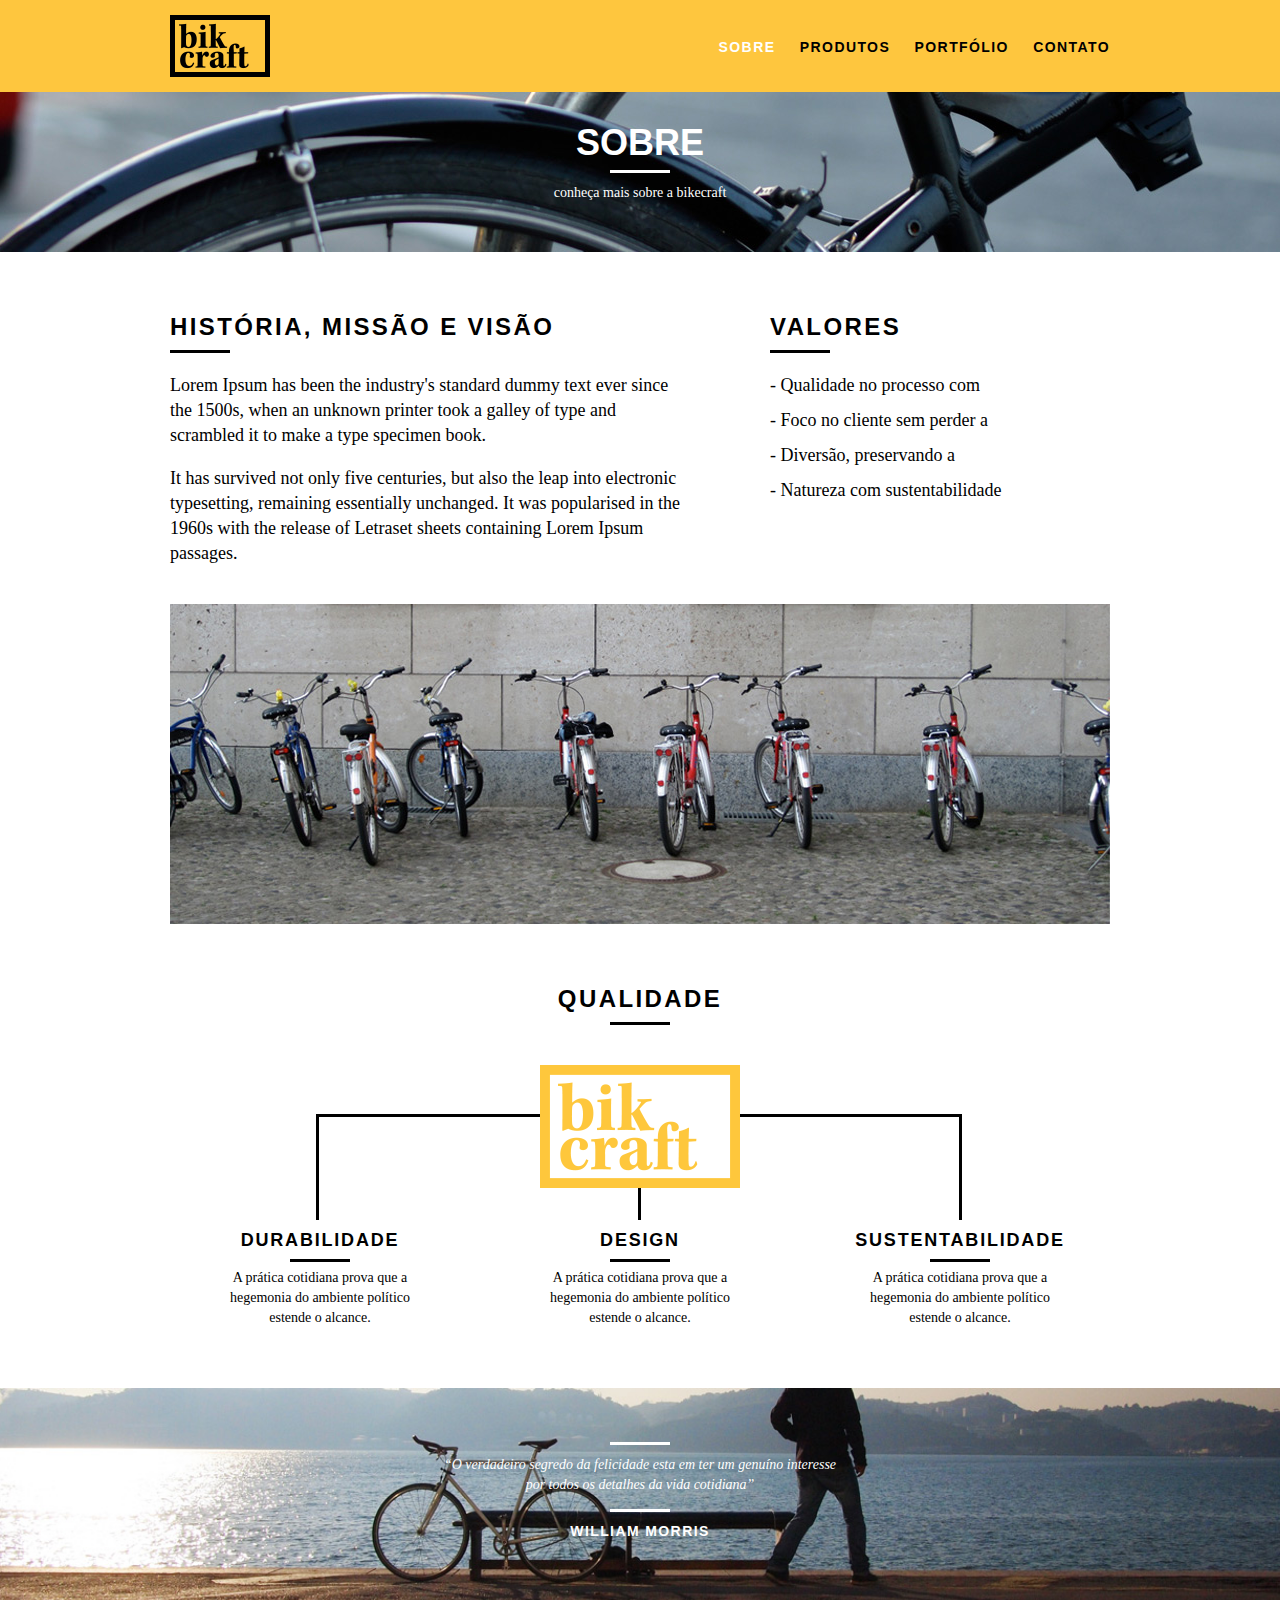
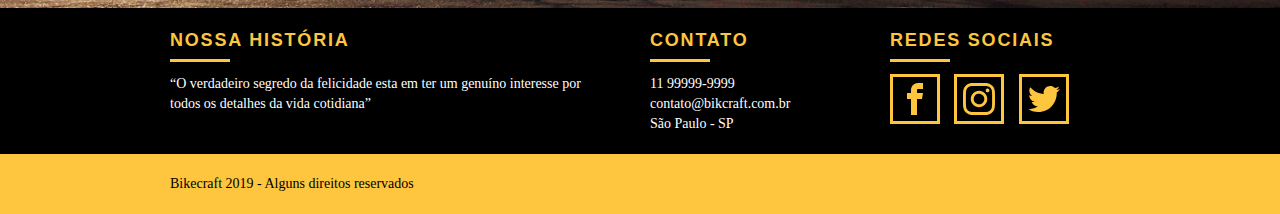
==== desenvolvimento/views/about.html @ dbb4a335 "first upload" ====
<!DOCTYPE html>
<html>
<head>
	<title>Bikcraft - Sobre</title>
	<meta charset="utf-8">
	<meta name="viewport" content="width=device-width, initial-scale=1.0">
	<link rel="stylesheet" type="text/css" href="../style/normalize.css">
	<link rel="stylesheet" type="text/css" href="../style/reset.css">
	<link rel="stylesheet" type="text/css" href="../style/grid.css">
	<link rel="stylesheet" type="text/css" href="../style/style.css">
	<link rel="stylesheet" type="text/css" href="../style/about.css">
</head>
<body>
	<header class="header">
		<div class="container">
			<a class="grid-2" href="index.html">
				<img src="../img/logo.png" alt="Bikcraft">
			</a>
			<nav class="header-menu grid-14">
				<ul>
					<li><a href="about.html" class="menu--active">Sobre</a></li>
					<li><a href="products.html">Produtos</a></li>
					<li><a href="portfolio.html">Portfólio</a></li>
					<li><a href="contact.html">Contato</a></li>
				</ul>
			</nav>
		</div>
	</header>

	<section class="intern-intro intro-about">
		<div class="container">
			<h1>Sobre</h1>
			<p>conheça mais sobre a bikecraft</p>
		</div>
	</section>

	<section class="container about-mission">
		<div class="grid-10">
			<h2 class="subtitle-inside">História, Missão e Visão</h2>
			<p>Lorem Ipsum has been the industry's standard dummy text ever since the 1500s, when an unknown printer took a galley of type and scrambled it to make a type specimen book.</p>
			<p>It has survived not only five centuries, but also the leap into electronic typesetting, remaining essentially unchanged. It was popularised in the 1960s with the release of Letraset sheets containing Lorem Ipsum passages.</p>
		</div>
		<div class="grid-6">
			<h2 class="subtitle-inside">Valores</h2>
			<ul>
				<li>- Qualidade no processo com</li>
				<li>- Foco no cliente sem perder a</li>
				<li>- Diversão, preservando a</li>
				<li>- Natureza com sustentabilidade</li>
			</ul>
		</div>

		<div class="grid-16 photo-about">
			<img src="../img/about-img.jpg" alt="About image">
		</div>
	</section>

	<section class="about container">
		<h2 class="subtitle">Qualidade</h2>
		<img src="../img/logo-amarelo.png" alt="Bikcraft">
		<ul class="about-list">
			<li class="grid-1-3">
				<h3>Durabilidade</h3>
				<p>A prática cotidiana prova que a hegemonia do ambiente político estende o alcance.</p>
			</li>
			<li class="grid-1-3">
				<h3>Design</h3>
				<p>A prática cotidiana prova que a hegemonia do ambiente político estende o alcance.</p>
			</li>
			<li class="grid-1-3">
				<h3>Sustentabilidade</h3>
				<p>A prática cotidiana prova que a hegemonia do ambiente político estende o alcance.</p>
			</li>
		</ul>
	</section>

	<section class="footer-break">
		<blockquote class="quote-extern container">
			<p>“O verdadeiro segredo da felicidade esta em ter um genuíno interesse por todos os detalhes da vida cotidiana”</p>
			<cite>William Morris</cite>
		</blockquote>		
	</section>

	<footer class="footer">
		<div class="footer-infos">
			<div class="container">
				<div class="grid-8 footer-infos__history">
					<h3>Nossa História</h3>
					<p>“O verdadeiro segredo da felicidade esta em ter um genuíno interesse por todos os detalhes da vida cotidiana”</p>
				</div>

				<div class="grid-4 footer-infos__contact">
					<h3>Contato</h3>
					<ul>
						<li>11 99999-9999</li>
						<li>contato@bikcraft.com.br</li>
						<li>São Paulo - SP</li>
					</ul>
				</div>

				<div class="grid-4 footer-infos__social">
					<h3>Redes Sociais</h3>
					<ul>
						<li><a href="https://facebook.com" target="_blank"><img src="../img/facebook-logo.png" alt="facebook link"></a></li>
						<li><a href="https://instagram.com" target="_blank"><img src="../img/instagram-logo.png" alt="instagram link"></a></li>
						<li><a href="https://twitter.com" target="_blank"><img src="../img/twitter-logo.png" alt="twitter link"></a></li>
					</ul>
				</div>
			</div>
		</div>
		<div class="footer-note">
			<div class="container">
				<p class="grid-16">Bikecraft 2019 - Alguns direitos reservados</p>
			</div>
		</div>
	</footer>

</body>
</html>
---- desenvolvimento/style/grid.css ----
*, *:before, *:after {
  -webkit-box-sizing: border-box; 
  -moz-box-sizing: border-box; 
  box-sizing: border-box;
}

.container {
	width: 960px;
	margin: 0 auto;
	padding: 0px;
	position: relative;
}

.container:after, .container:before {
	content: " ";
	display: table;
}

.container:after {
	clear: both;
}

.grid-1, .grid-2, .grid-3, .grid-4, .grid-5, .grid-6, .grid-7, .grid-8, .grid-9, .grid-10, .grid-11, .grid-12, .grid-13, .grid-14, .grid-15, .grid-16, .grid-1-3 {
	float: left;
	margin-left: 10px;
	margin-right: 10px;
}

.grid-1 	{width: 40px;}
.grid-2 	{width: 100px;}
.grid-3 	{width: 160px;}
.grid-4 	{width: 220px;}
.grid-5 	{width: 280px;}
.grid-6 	{width: 340px;}
.grid-7 	{width: 400px;}
.grid-8 	{width: 460px;}
.grid-9 	{width: 520px;}
.grid-10 	{width: 580px;}
.grid-11 	{width: 640px;}
.grid-12 	{width: 700px;}
.grid-13 	{width: 760px;}
.grid-14 	{width: 820px;}
.grid-15 	{width: 880px;}
.grid-16 	{width: 940px;}
.grid-1-3	{width: 300px;}
---- desenvolvimento/style/style.css ----
/*Estilos Gerais*/

body {
	font-family: Arial, sans-serif;
}

p {
	font-family: Georgia, "Times New Roman", serif;
	font-size: 14px;
	line-height: 20px;
}

img {
	display: block;
}

.btn {
	border: 3px solid #fec63e;
	padding: 10px 30px;
	color: #fec63e;
	font-size: 14px;
	line-height: 20px;
	text-transform: uppercase;
	font-weight: bold;
	letter-spacing: .1em;
	transition: all .25s ease-in-out;
}

.btn:hover {
	color: #fff;
	border-color: #fff;
}

.btn.btn-preto:hover {
	color: #000;
	border-color: #000;
}

.subtitle {
	font-size: 24px;
	font-weight: bold;
	line-height: 30px;
	letter-spacing: .1em;
	color: #000;
	text-transform: uppercase;
	text-align: center;
	margin-bottom: 40px;
}

.subtitle:after {
	content: "";
	display: block;
	width: 60px;
	height: 3px;
	background: #000;
	margin: 8px auto;
}

.subtitle-inside {
	font-size: 24px;
	font-weight: bold;
	line-height: 30px;
	letter-spacing: .1em;
	color: #000;
	text-transform: uppercase;
	margin-bottom: 20px;
}

.subtitle-inside:after {
	content: "";
	display: block;
	width: 60px;
	height: 3px;
	background: #000;
	margin: 8px 0;
}

/* Header */
.header {
	position: fixed;
	top: 0;
	width: 100%;
	background: #fec63e;
	padding: 15px 0;
	z-index: 1;
}

.header-menu {
	text-align: right;
	
}

.header-menu ul li {
	display: inline-block;
	margin-left: 20px;
	margin-top: 20px;
}

.header-menu ul li a {
	color: #000;
	font-size: 14px;
	font-weight: bold;
	line-height: 25px;
	text-transform: uppercase;
	letter-spacing: .1em;
	padding: 10px 0;
	transition: all .2s ease-in-out;
}

.header-menu ul li a:hover {
	color: #fff;
}

.header-menu ul li a.menu--active {
	color: #fff
}
/* Intro */

.intro {
	margin-top: 92px;
	width: 100%;
	height: 380px;
	background: url(../img/foto-intro.jpg) no-repeat center;
	background-size: cover;
	text-align: center;
	padding-top: 80px;
}

.intro h1 {
	font-size: 48px;
	font-weight: bold;
	text-transform: uppercase;
	color: #fff;
}

.quote-extern {
	max-width: 360px;
	margin: 0 auto;
	color: #fff;
	margin-bottom: 40px;
}

.quote-extern p {
	font-style: italic;
}

.quote-extern p:before, .quote-extern p:after {
	content: "";
	display: block;
	width: 60px;
	height: 3px;
	background: #fff;
	margin: 14px auto 10px auto;
}

.quote-extern cite {
	font-style: normal;
	font-weight: bold;
	font-size: 14px;
	letter-spacing: .1em;
	text-transform: uppercase;
}

.intern-intro {
	width: 100%;
	margin-top: 92px;
	height: 160px;
	text-align: center;
	padding-top: 30px;
}

.intern-intro h1 {
	font-size: 36px;
	font-weight: bold;
	text-transform: uppercase;
	color: #fff;
}

.intern-intro h1:after {
	content: "";
	display: block;
	width: 60px;
	height: 3px;
	background: #fff;
	margin: 6px auto 10px auto;
}

.intern-intro p {
	color: #fff;
}

/* PRODUTOS */

.products {
	padding: 60px 0;
}

.products-list li {
	background: #fec63e;
	text-align: center;
}

.products-list li h3 {
	font-weight: bold;
	font-size: 18px;
	line-height: 25px;
	text-transform: uppercase;
	letter-spacing: .1em;
	margin-top: 20px;
}

.products-list li h3:after {
	content: "";
	display: block;
	width: 60px;
	height: 3px;
	background: #000;
	margin: 2px auto;
}

.products-list li p {
	padding: 10px 20px 20px;
}

.product-icon {
	background: #000;
	padding: 20px;
}

.product-icon img {
	margin: 0 auto;
}

.call {
	padding-top: 40px;
	text-align: center;
	clear: both;
}

.call p {
	margin-bottom: 20px;
}

/* Portfólio */
.portfolio {
	width: 100%;
	background: #000;
	padding: 40px 0;
}

.portfolio .subtitle {
	color: #fec63e;
}

.portfolio .subtitle:after {
	background: #fec63e;
}

.portfolio .call p {
	color: #fff;
}

.portfolio-list li:last-child {
	margin-top: 20px;
}

.footer-break {
	background: #ccc url(../img/foto-quebra.jpg) no-repeat center;
	background-size: cover;
	width: 100%;
	height: 220px;
	text-align: center;
}

.footer-break .quote-extern {
	max-width: 400px;
	padding-top: 40px;
}

/* ABOUT */

.about {
	padding: 60px 0;
	position: relative;
}

.about img {
	margin: 0 auto;
}

.about:after {
	content: "";
	background: url(../img/about-lines.png) no-repeat center;  
	position: absolute;
	width: 646px;
	height: 106px;
	top: 190px;
	left: 156px;
	z-index: -1;
}

.about-list {
	padding-top: 20px;
	overflow: auto;
}
.about-list li {
	text-align: center;
	padding: 0 40px;
}

.about-list li h3 {
	font-weight: bold;
	font-size: 18px;
	line-height: 25px;
	text-transform: uppercase;
	letter-spacing: .1em;
	margin-top: 20px;
}

.about-list li h3:after {
	content: "";
	display: block;
	width: 60px;
	height: 3px;
	background: #000;
	margin: 6px auto;
}

/* FOOTER */

.footer-infos {
	width: 100%;
	background: #000;
	color: #fff;
	padding: 20px 0;
}


.footer-infos h3 {
	color: #fec63e;
	font-size: 18px;
	line-height: 25px;
	text-transform: uppercase;
	letter-spacing: .1em;
	font-weight: bold;
	position: relative;
}

.footer-infos h3:after {
	content: "";
	height: 3px;
	width: 60px;
	background: #fec63e;
	display: block;
	margin: 6px 0 12px 0;
}

.footer-infos__history {
	padding-right: 40px;
}

.footer-infos__contact li {
	font-size: 14px;
	line-height: 20px;
	font-family: Georgia, "Times New Roman", serif;
}

.footer-infos__social ul li {
	display: inline-block;
	margin-right: 10px;
}

.footer-infos__social ul li a {
	border: 3px solid #fec63e;
	display: flex;
	justify-content: center;
	align-items: center;
	padding: 6px;
	transition: all .25s ease-in-out;
}

.footer-infos__social ul li a:hover {
	border-color: #fff;
}

.footer-note {
	background: #fec63e;
	width: 100%;
	padding: 20px 0;
}
---- desenvolvimento/style/about.css ----
.intro-about {
	background: url(../img/about-intro.jpg) no-repeat center;
	background-size: cover;
}

.about-mission {
	padding-top: 60px;
}

.about-mission p{
	font-size: 18px;
	line-height: 25px;
	margin-bottom: 1em;
	padding-right: 60px;
}

.about-mission ul li {
	font-family: Georgia, serif;
	font-size: 18px;
	line-height: 25px;
	margin-bottom: 10px;
}

.photo-about {
	padding-top: 20px;
}
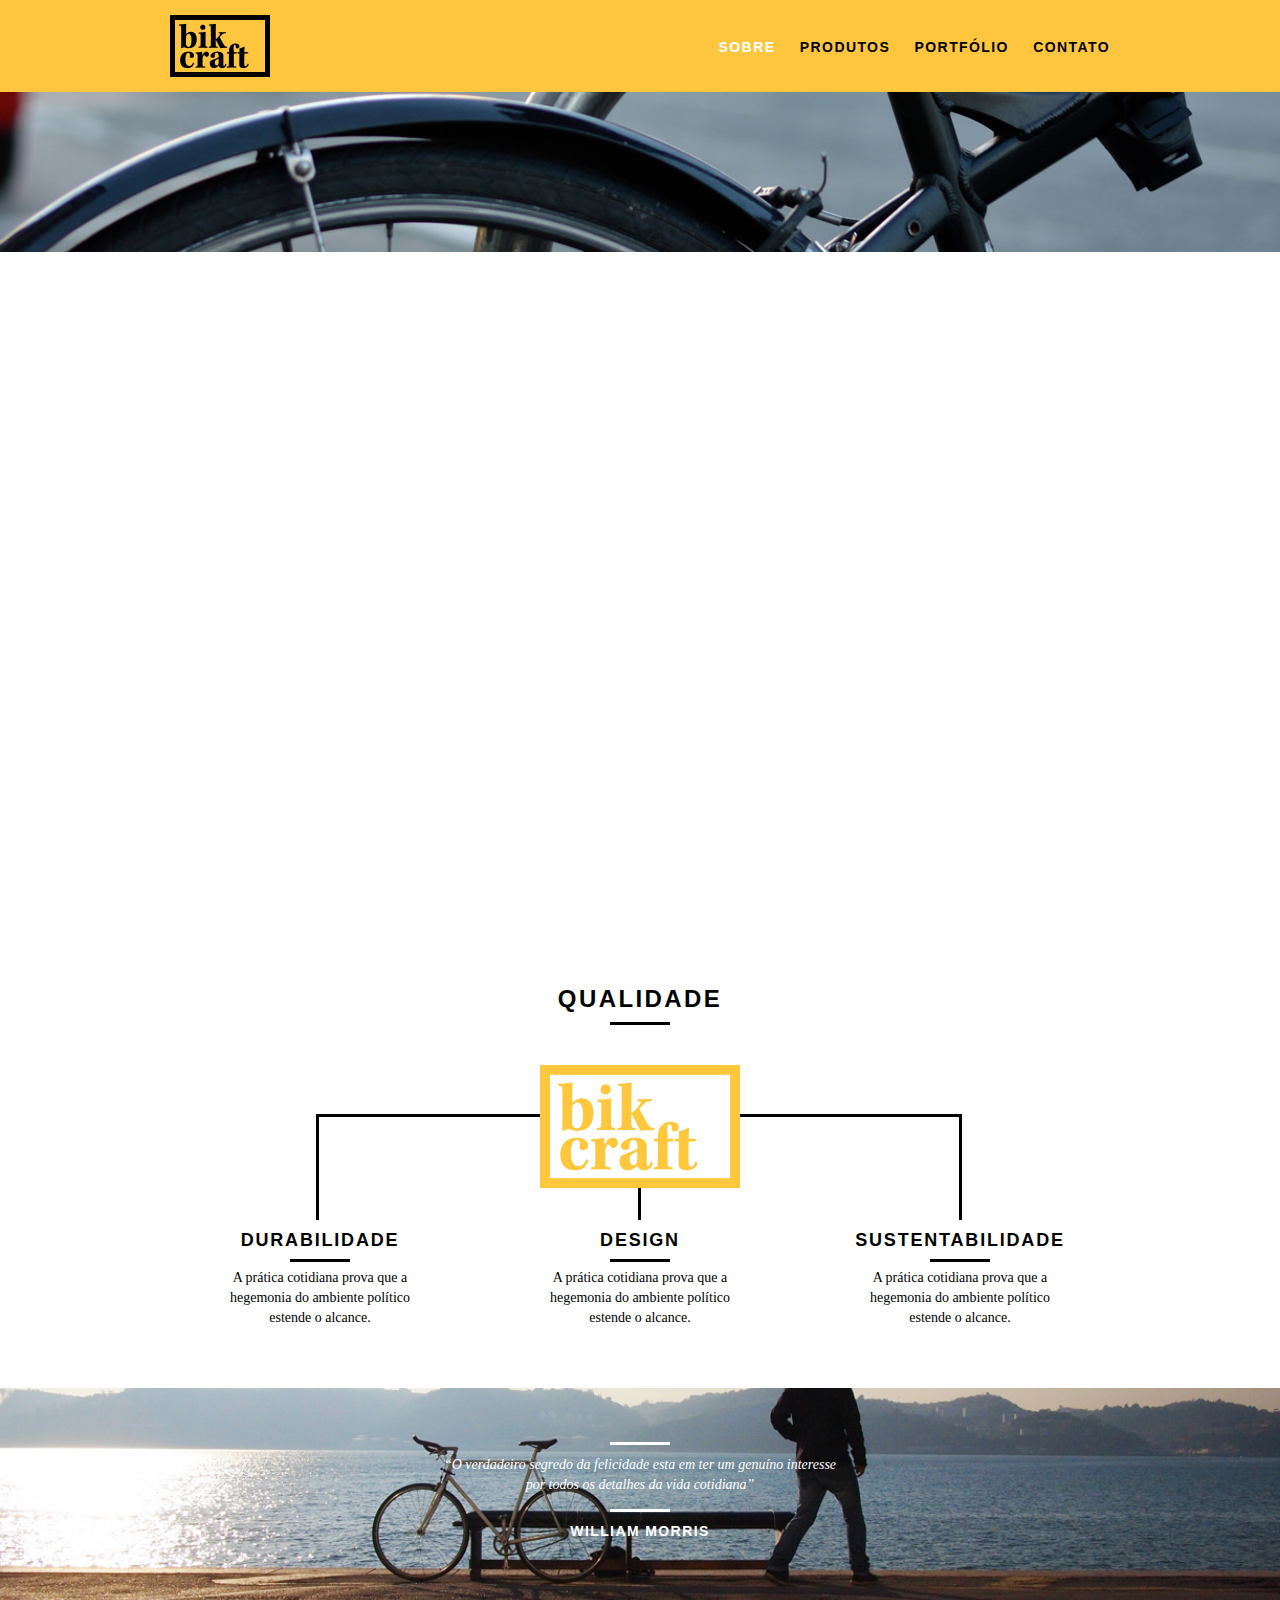
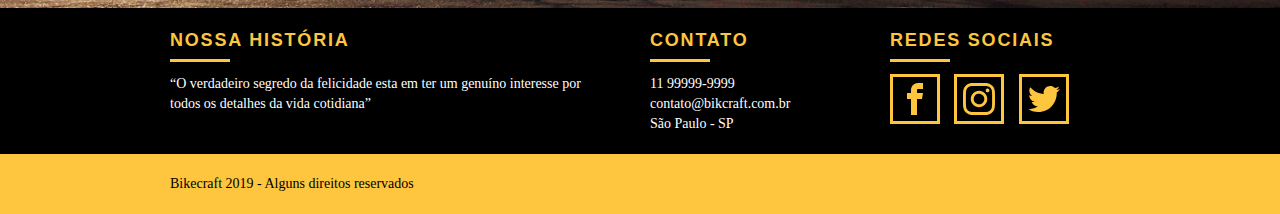
==== commit c473f402: "adiocinor slick nas paginas e meta SEO" ====
--- a/desenvolvimento/views/about.html
+++ b/desenvolvimento/views/about.html
@@ -2,13 +2,24 @@
 <html>
 <head>
 	<title>Bikcraft - Sobre</title>
+	<meta name="description" content="Compre a sua bicicleta personalizada na Bikcraft. Possuímos modelos passeio, esporte e retrô.">
 	<meta charset="utf-8">
+	
+	<meta property="og:type" content="website"/>
+	<meta property="og:title" content="Bikcraft - Bicicletas Personalizadas"/>
+	<meta property="og:description" content="Compre a sua bicicleta personalizada na Bikcraft. Possuímos modelos passeio, esporte e retrô."/>
+	<meta property="og:url" content="https://bikcraft.com.br"/>
+	<meta property="og:image" content="https://bikcraft.com.br/img/og-image.png"/>
+
 	<meta name="viewport" content="width=device-width, initial-scale=1.0">
+
+	<link rel="shortchut icon" href="favicon.ico">
 	<link rel="stylesheet" type="text/css" href="../style/normalize.css">
 	<link rel="stylesheet" type="text/css" href="../style/reset.css">
 	<link rel="stylesheet" type="text/css" href="../style/grid.css">
 	<link rel="stylesheet" type="text/css" href="../style/style.css">
 	<link rel="stylesheet" type="text/css" href="../style/about.css">
+	<script src='../js/libs/modernizr.custom.45655.js'></script>
 </head>
 <body>
 	<header class="header">
@@ -34,7 +45,7 @@
 		</div>
 	</section>
 
-	<section class="container about-mission">
+	<section class="container about-mission first-content-intern">
 		<div class="grid-10">
 			<h2 class="subtitle-inside">História, Missão e Visão</h2>
 			<p>Lorem Ipsum has been the industry's standard dummy text ever since the 1500s, when an unknown printer took a galley of type and scrambled it to make a type specimen book.</p>
@@ -115,5 +126,14 @@
 		</div>
 	</footer>
 
+
+<!-- JQUERY -->
+	<script src="https://ajax.googleapis.com/ajax/libs/jquery/3.3.1/jquery.min.js"></script>
+	<script type="text/javascript"> 
+		window.jQuery || document.write("<script type='ext/javascript' src='../js/libs/jquery-3.1.1.js'><\/script>");
+	</script>
+
+	<script type="text/javascript" src='../js/plugins.js'></script>
+	<script type="text/javascript" src='../js/main.js'></script>
 </body>
 </html>--- a/desenvolvimento/style/grid.css
+++ b/desenvolvimento/style/grid.css
@@ -42,4 +42,45 @@
 .grid-14 	{width: 820px;}
 .grid-15 	{width: 880px;}
 .grid-16 	{width: 940px;}
-.grid-1-3	{width: 300px;}+.grid-1-3	{width: 300px;}
+
+@media only screen and (max-width: 959px) {
+
+.container {
+	width: 768px;
+}
+
+.grid-1 	{width: 28px;}
+.grid-2 	{width: 76px;}
+.grid-3 	{width: 124px;}
+.grid-4 	{width: 172px;}
+.grid-5 	{width: 220px;}
+.grid-6 	{width: 268px;}
+.grid-7 	{width: 316px;}
+.grid-8 	{width: 364px;}
+.grid-9 	{width: 412px;}
+.grid-10 	{width: 460px;}
+.grid-11 	{width: 508px;}
+.grid-12 	{width: 556px;}
+.grid-13 	{width: 604px;}
+.grid-14 	{width: 652px;}
+.grid-15 	{width: 700px;}
+.grid-16 	{width: 748px;}
+.grid-1-3	{width: 236px;}
+
+}
+
+@media only screen and (max-width: 767px) {
+
+.container {
+	width: 300px;
+}
+
+.grid-1, .grid-2, .grid-3, .grid-4, .grid-5, .grid-6, .grid-7, .grid-8, .grid-9, .grid-10, .grid-11, .grid-12, .grid-13, .grid-14, .grid-15, .grid-16, .grid-1-3 {
+	width: 300px;
+	float: none;
+	margin: 0;
+	margin-bottom: 20px;
+}
+
+}--- a/desenvolvimento/style/style.css
+++ b/desenvolvimento/style/style.css
@@ -12,6 +12,26 @@
 
 img {
 	display: block;
+	max-width: 100%;
+}
+
+.formphp label.nao-aparece, .formphp input.nao-aparece {
+	display: none !important;
+}
+
+#form-erro span, #form-send span  {
+	font-size: 18px;
+	line-height: 25px;
+	margin-bottom: 10px;
+	display: block;
+}
+
+#form-send {
+	color: #31aa39;
+}
+
+#form-erro {
+	color: #f64540;
 }
 
 .btn {
@@ -75,6 +95,63 @@
 	margin: 8px 0;
 }
 
+/*! http://responsiveslides.com v1.55 by @viljamis */
+
+.rslides {
+  position: relative;
+  list-style: none;
+  overflow: hidden;
+  width: 100%;
+  padding: 0;
+  margin: 0;
+  }
+
+.rslides li {
+  -webkit-backface-visibility: hidden;
+  position: absolute;
+  display: none;
+  width: 100%;
+  left: 0;
+  top: 0;
+  }
+
+.rslides li:first-child {
+  position: relative;
+  display: block;
+  float: left;
+  }
+
+.rslides img {
+  display: block;
+  height: auto;
+  width: 100%;
+  border: 0;
+  }
+
+.rslides_tabs {
+	margin-top: 15px;
+	text-align: center;
+}
+
+.rslides_tabs li {
+	display: inline;
+	margin: 0 5px;
+}
+
+.rslides_tabs li a {
+	display: inline-block;
+	width: 12px;
+	height: 12px;
+	background: #1d1d1d;
+	color: #1d1d1d;
+	overflow: hidden;
+	border-radius: 50%;
+}
+
+li.rslides_here a {
+	background: #fec63e;
+	color: #fec63e;
+}
 /* Header */
 .header {
 	position: fixed;
@@ -82,7 +159,7 @@
 	width: 100%;
 	background: #fec63e;
 	padding: 15px 0;
-	z-index: 1;
+	z-index: 10;
 }
 
 .header-menu {
@@ -260,7 +337,7 @@
 	color: #fff;
 }
 
-.portfolio-list li:last-child {
+.portfolio-list div:last-child {
 	margin-top: 20px;
 }
 
@@ -387,4 +464,135 @@
 	background: #fec63e;
 	width: 100%;
 	padding: 20px 0;
+}
+
+
+/*ANIMAÇÕES*/
+
+.js .intro h1, .js .intro blockquote, .js .intro .btn, .js .first-content, .js .intern-intro h1, .js .intern-intro p, .js .first-content-intern {
+	opacity: 0;
+}
+
+.animated {
+  -webkit-animation-duration: 1s;
+  animation-duration: 1s;
+  -webkit-animation-fill-mode: both;
+  animation-fill-mode: both;
+}
+
+@-webkit-keyframes fadeInDown {
+  from {
+    opacity: 0;
+    -webkit-transform: translate3d(0, -20px, 0);
+    transform: translate3d(0, -20px, 0);
+  }
+
+  to {
+    opacity: 1;
+    -webkit-transform: translate3d(0, 0, 0);
+    transform: translate3d(0, 0, 0);
+  }
+}
+
+@keyframes fadeInDown {
+  from {
+    opacity: 0;
+    -webkit-transform: translate3d(0, -20px, 0);
+    transform: translate3d(0, -20px, 0);
+  }
+
+  to {
+    opacity: 1;
+    -webkit-transform: translate3d(0, 0, 0);
+    transform: translate3d(0, 0, 0);
+  }
+}
+
+.fadeInDown {
+  -webkit-animation-name: fadeInDown;
+  animation-name: fadeInDown;
+}
+
+
+
+@media only screen and (max-width: 959px) {
+
+.header-menu ul li a.menu--active {
+	border-color: #fff;
+}
+
+.intro {
+	margin-top: 77px;
+}
+
+.intern-intro{
+	margin-top: 77px;
+}
+
+.about img {
+    transform: scale(.8);
+}
+
+.about-list li {
+	padding: 0;
+}
+
+.about:after {
+	top: 182px;
+	left: 60px;
+    transform: scale(.8);
+}
+
+.footer-infos__social ul li a {
+	width: 42px;
+	height: 42px;
+}
+}
+
+@media only screen and (max-width: 767px) {
+.call {
+ padding-top: 10px;
+}
+
+.header{
+	position: relative;
+	padding-bottom: 0;
+}
+
+.header img {
+	margin: 0 auto 10px;
+}
+
+.header-menu {
+	text-align: center;
+}
+
+.header-menu ul li {
+	margin: 5px;
+}
+
+.header-menu ul li a {
+	border: 4px solid #000;
+	width: 135px;
+	display: block;
+	float: left;
+}
+
+.intro {
+	margin-top: 0;
+	padding-top: 40px;
+}
+
+.intro h1 {
+	font-size: 36px;
+}
+
+.intern-intro {
+	margin-top: 0;
+}
+
+.about:after {
+	display: none;
+}
+
 }--- a/desenvolvimento/style/about.css
+++ b/desenvolvimento/style/about.css
@@ -23,4 +23,22 @@
 
 .photo-about {
 	padding-top: 20px;
+}
+
+@media only screen and (max-width: 959px) {
+
+}
+
+@media only screen and (max-width: 767px) {
+.about-mission p {
+	padding-right: 10px;
+	font-size: 14px;
+	line-height: 20px;
+}
+
+.about-mission ul li {
+	font-size: 14px;
+	line-height: 25px;
+}
+
 }